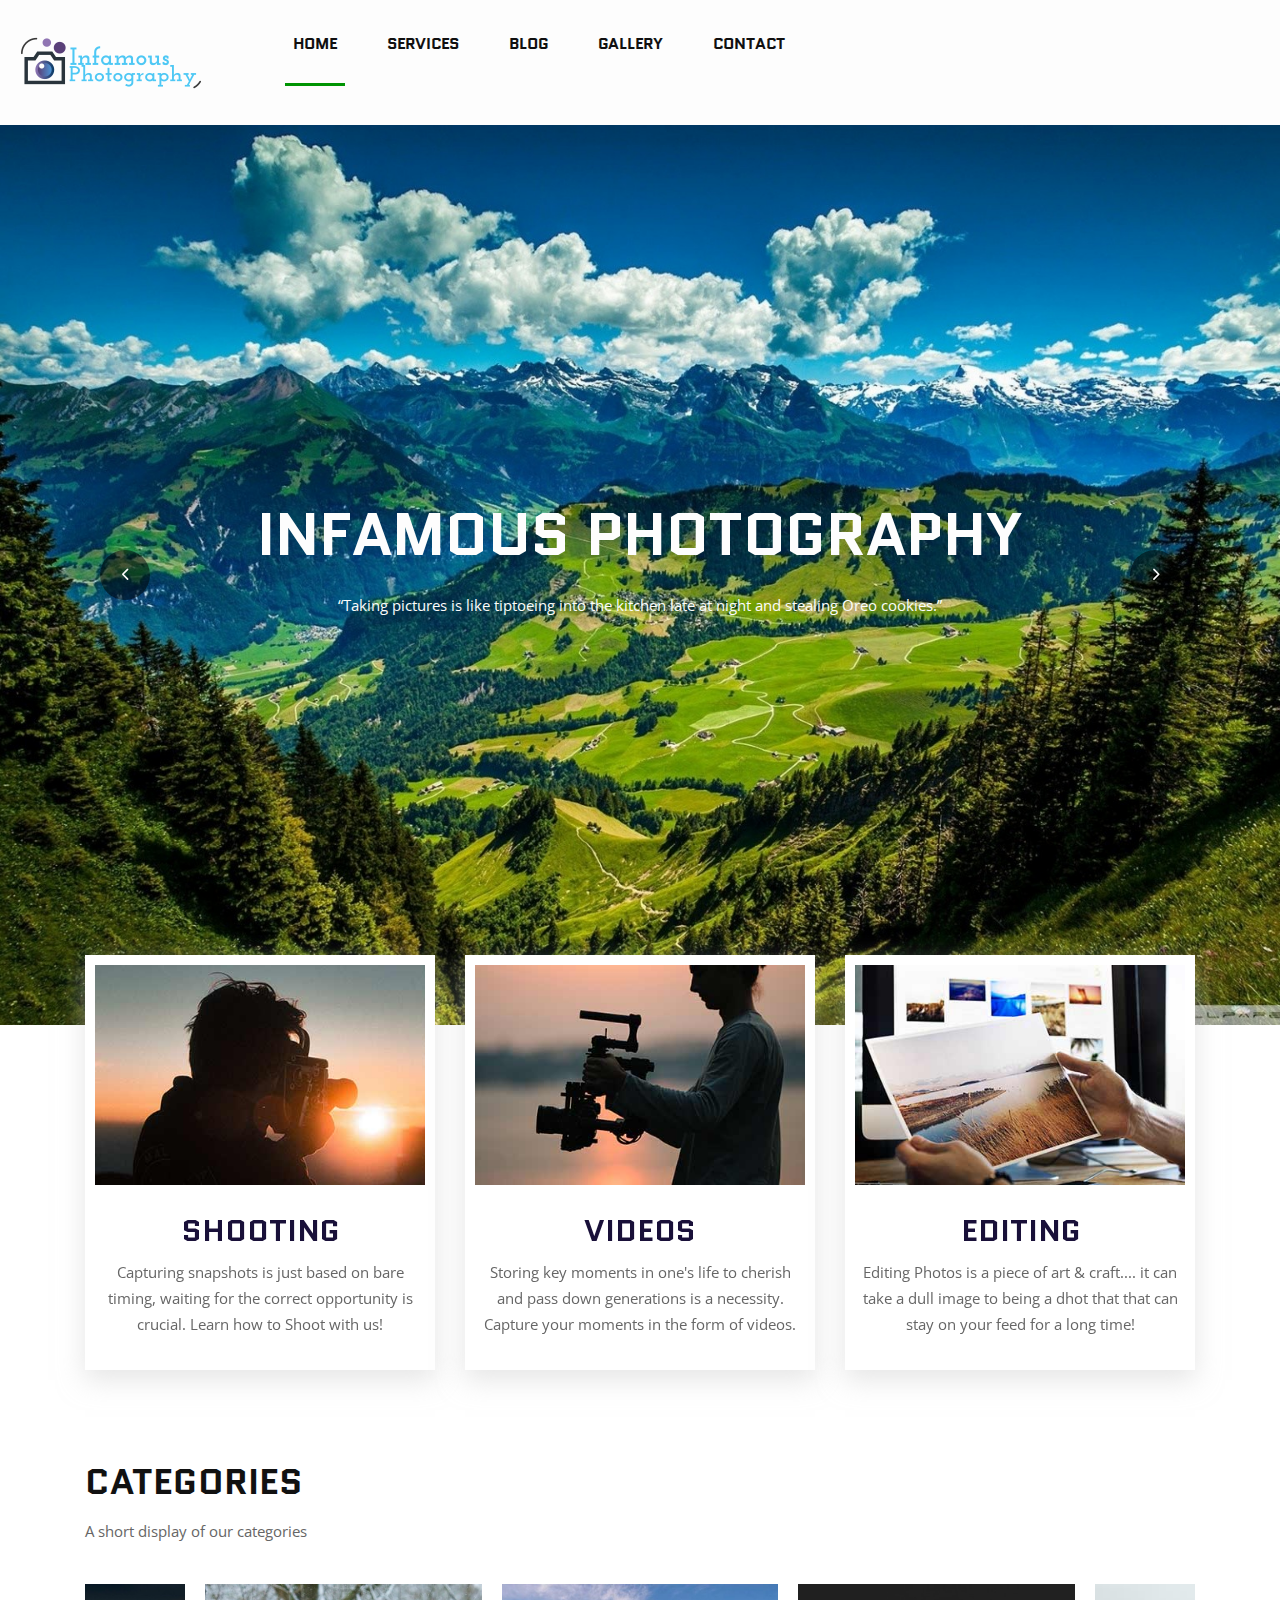
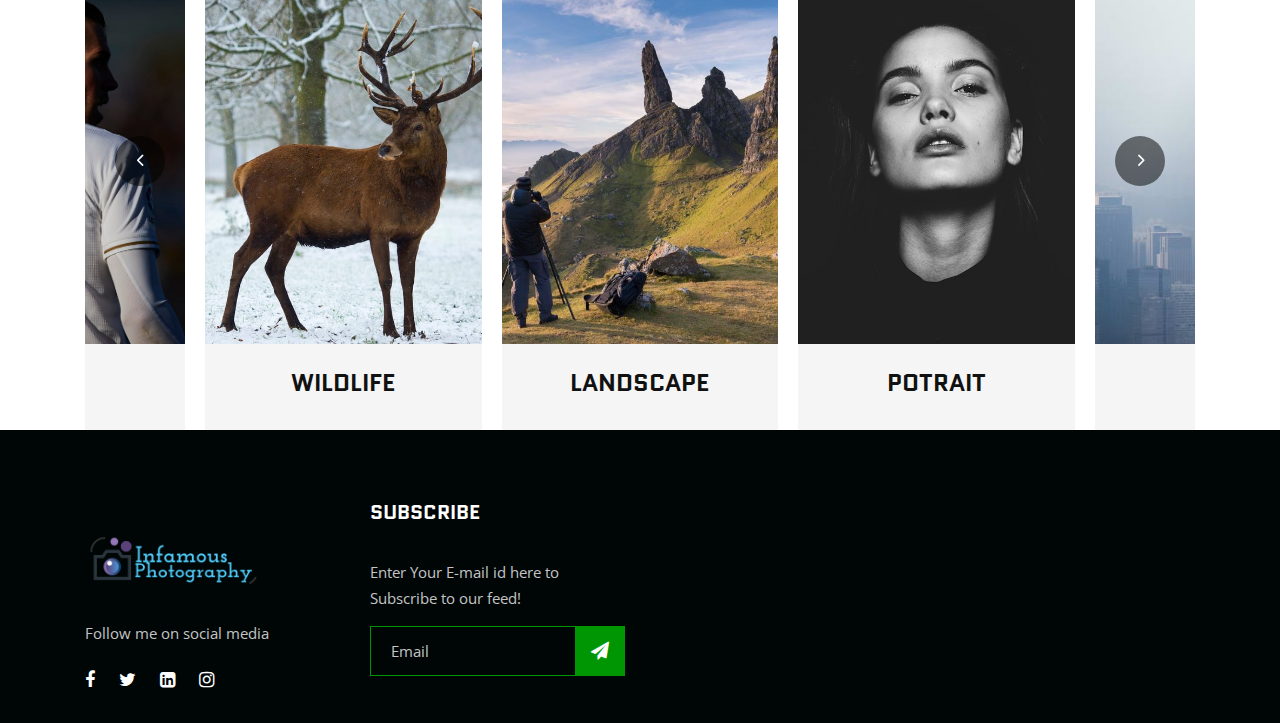
==== index.html @ eae30198 "Rename .php files to .html" ====
<!DOCTYPE html>
<html>

<head>
    <meta charset="UTF-8">
    <title>InFamous Photography</title>

    <!-- Google Font -->
    <link href="https://fonts.googleapis.com/css?family=Quantico:400,700&display=swap" rel="stylesheet">
    <link href="https://fonts.googleapis.com/css?family=Open+Sans:400,600,700&display=swap" rel="stylesheet">

    <!-- Css Styles -->
    <link rel="stylesheet" href="css/bootstrap.min.css" type="text/css">
    <link rel="stylesheet" href="css/font-awesome.min.css" type="text/css">
    <link rel="stylesheet" href="css/elegant-icons.css" type="text/css">
    <link rel="stylesheet" href="css/owl.carousel.min.css" type="text/css">
    <link rel="stylesheet" href="css/magnific-popup.css" type="text/css">
    <link rel="stylesheet" href="css/slicknav.min.css" type="text/css">
    <link rel="stylesheet" href="css/style.css" type="text/css">
</head>

<body>
    <!-- Page Preloder -->
    <div id="preloder">
        <div class="loader"></div>
    </div>

    <!-- Header Section Begin -->
    <header class="header-section">
        <div class="container-fluid">
            <div class="row">
                <div class="col-lg-12">
                    <div class="logo">
                        <a href="./index.php">
                            <img src="img/logo.png" alt="">
                        </a>
                    </div>
                    <nav class="nav-menu mobile-menu">
                        <ul>
                            <li class="active"><a href="./index.php">Home</a></li>
                            <li><a href="./services.php">Services</a></li>
                            <li><a href="./blog.php">Blog</a></li>
                            <li><a href="./gallery.php">Gallery</a></li></li>
                            <li><a href="./contact.php">Contact</a></li>
                        </ul>
                    </nav>
                </div>
            </div>
        </div>
    </header>
    <!-- Header End -->

    <!-- Hero Section Begin -->
    <section class="hero-section">
        <div class="hs-slider owl-carousel">
            <div class="hs-item set-bg" data-setbg="img/background/back1.jpg">
                <div class="container">
                    <div class="row">
                        <div class="col-lg-12">
                            <div class="hs-text">
                                <h2>InFamous Photography</h2>
                                <p>“Taking pictures is like tiptoeing into the kitchen late at night and stealing Oreo cookies.”</p>
                                
                            </div>
                        </div>
                    </div>
                </div>
            </div>
            <div class="hs-item set-bg" data-setbg="img/background/back2.jpg">
                <div class="container">
                    <div class="row">
                        <div class="col-lg-12">
                            <div class="hs-text">
                                <h2>InFamous Photography</h2>
                                <p>“A tear contains an ocean. A photographer is aware of the tiny moments in a persons life that reveal greater truths.”</p>
                            </div>
                        </div>
                    </div>
                </div>
            </div>
            <div class="hs-item set-bg" data-setbg="img/background/back3.jpg">
                <div class="container">
                    <div class="row">
                        <div class="col-lg-12">
                            <div class="hs-text">
                                <h2>InFamous Photography</h2>
                                <p>“Beauty can be seen in all things, seeing and composing the beauty is what separates the snapshot from the photograph.”</p>
                               
        </div>
    </section>
    <!-- Hero Section End -->

    <!-- Services Section Begin -->
    <section class="services-section spad">
        <div class="container">
            <div class="row">
                <div class="col-lg-4 col-md-6 col-sm-6">
                    <div class="services-item">
                        <img src="img/services/service-1.jpg">
                        <h3>Shooting</h3>
                        <p>Capturing snapshots is just based on bare timing, waiting for the correct opportunity
                        is crucial. Learn how to Shoot with us!</p>
                    </div> 
                </div>
                <div class="col-lg-4 col-md-6 col-sm-6">
                    <div class="services-item">
                        <img src="img/services/service-2.jpg">
                        <h3>Videos</h3>
                        <p>Storing key moments in one's life to cherish and pass down generations is a necessity.
                        Capture your moments in the form of videos.</p>
                    </div>
                </div>
                <div class="col-lg-4 col-md-6 col-sm-6">
                    <div class="services-item">
                        <img src="img/services/service-3.jpg">
                        <h3>Editing</h3>
                        <p>Editing Photos is a piece of art & craft.... it can take a dull image to being a dhot that
                        that can stay on your feed for a long time!</p>
                    </div>
                </div>
            </div>
        </div>
    </section>
    <!-- Services Section End -->

    <!-- Categories Section Begin -->
    <section class="categories-section">
        <div class="container">
            <div class="row">
                <div class="col-lg-6 col-md-6">
                    <div class="section-title">
                        <h2>Categories</h2>
                        <p>A short display of our categories</p>
                    </div>
                </div>
                
            </div>
            <div class="categories-slider owl-carousel">
                <div class="cs-item">
                    <div class="cs-pic set-bg" data-setbg="img/categories/wildlife.jpg"></div>
                    <div class="cs-text">
                        <h4>Wildlife</h4>
                    </div>
                </div>
                <div class="cs-item">
                    <div class="cs-pic set-bg" data-setbg="img/categories/landscape.jpg"></div>
                    <div class="cs-text">
                        <h4>Landscape</h4>
                    </div>
                </div>
                <div class="cs-item">
                    <div class="cs-pic set-bg" data-setbg="img/categories/portrait.jpg"></div>
                    <div class="cs-text">
                        <h4>Potrait</h4>
                    </div>
                </div>
                <div class="cs-item">
                    <div class="cs-pic set-bg" data-setbg="img/categories/architectural.jpg"></div>
                    <div class="cs-text">
                        <h4>Architectural</h4>
                    </div>
                </div>
                <div class="cs-item">
                    <div class="cs-pic set-bg" data-setbg="img/categories/sports.jpg"></div>
                    <div class="cs-text">
                        <h4>Sports</h4>
                    </div>
                </div>
            </div>
        </div>
    </section>
    <!-- Categories Section End -->

   

    <!-- Footer Section Begin -->
    <footer class="footer-section">
        <div class="container">
            <div class="row">
                <div class="col-lg-3 col-md-6 col-sm-6">
                    <div class="fs-about">
                        <div class="logo">
                                <img src="img/logo.png">
                            </a>
                        </div>
                        <p>Follow me on social media</p>
                        <div class="fa-social">
                            <a href="https://www.facebook.com/divyesh.mistry.3576" target="_blank"><i class="fa fa-facebook"></i></a>
                            <a href="https://twitter.com/explore" target="_blank"><i class="fa fa-twitter"></i></a>
                            <a href="https://www.linkedin.com/in/divyesh-mistry0406/" target="_blank"><i class="fa fa-linkedin-square"></i></a>
                            <a href="https://www.instagram.com/divyesh0406/" target="_blank"><i class="fa fa-instagram"></i></a>
                        </div>
                    </div>
                </div>
              
                <div class="col-lg-3 col-md-6 col-sm-6">
                    <div class="fs-widget">
                        <h5>Subscribe</h5>
                        <p>Enter Your E-mail id here to Subscribe to our feed!</p>
                        <div class="fw-subscribe">
                            <form method="post">
                                <input type="text" placeholder="Email" name="emid" id="emid">
                                <button type="submit"><i class="fa fa-send"></i></button>
                            </form>
                        </div>
                    </div>
                </div>
            </div>
        </div>
    </footer>
    <!-- Footer Section End -->

    <!-- Js Plugins -->
    <script src="js/jquery-3.3.1.min.js"></script>
    <script src="js/bootstrap.min.js"></script>
    <script src="js/jquery.magnific-popup.min.js"></script>
    <script src="js/isotope.pkgd.min.js"></script>
    <script src="js/masonry.pkgd.min.js"></script>
    <script src="js/jquery.slicknav.js"></script>
    <script src="js/owl.carousel.min.js"></script>
    <script src="js/main.js"></script>

<!-- PHP DataBase Linking -->
<?php

$con = mysqli_connect('127.0.0.1', 'root', '', 'infamous');

$emid = isset($_POST['emid']) ? $_POST['emid'] : '';


$sql = "INSERT INTO emailaddress(eid) 
         VALUES ('$emid')";

if(mysqli_query($con, $sql))
{
    echo "Records added successfully.";
}
 else
 {
    echo "ERROR";
 }
mysqli_close($con);
?>

</body>
</html>
---- css/elegant-icons.css ----
@font-face {
	font-family: 'ElegantIcons';
	src:url('../fonts/ElegantIcons.eot');
	src:url('../fonts/ElegantIcons.eot?#iefix') format('embedded-opentype'),
		url('../fonts/ElegantIcons.woff') format('woff'),
		url('../fonts/ElegantIcons.ttf') format('truetype'),
		url('../fonts/ElegantIcons.svg#ElegantIcons') format('svg');
	font-weight: normal;
	font-style: normal;
}

/* Use the following CSS code if you want to use data attributes for inserting your icons */
[data-icon]:before {
	font-family: 'ElegantIcons';
	content: attr(data-icon);
	speak: none;
	font-weight: normal;
	font-variant: normal;
	text-transform: none;
	line-height: 1;
	-webkit-font-smoothing: antialiased;
	-moz-osx-font-smoothing: grayscale;
}

/* Use the following CSS code if you want to have a class per icon */
/*
Instead of a list of all class selectors,
you can use the generic selector below, but it's slower:
[class*="your-class-prefix"] {
*/
.arrow_up, .arrow_down, .arrow_left, .arrow_right, .arrow_left-up, .arrow_right-up, .arrow_right-down, .arrow_left-down, .arrow-up-down, .arrow_up-down_alt, .arrow_left-right_alt, .arrow_left-right, .arrow_expand_alt2, .arrow_expand_alt, .arrow_condense, .arrow_expand, .arrow_move, .arrow_carrot-up, .arrow_carrot-down, .arrow_carrot-left, .arrow_carrot-right, .arrow_carrot-2up, .arrow_carrot-2down, .arrow_carrot-2left, .arrow_carrot-2right, .arrow_carrot-up_alt2, .arrow_carrot-down_alt2, .arrow_carrot-left_alt2, .arrow_carrot-right_alt2, .arrow_carrot-2up_alt2, .arrow_carrot-2down_alt2, .arrow_carrot-2left_alt2, .arrow_carrot-2right_alt2, .arrow_triangle-up, .arrow_triangle-down, .arrow_triangle-left, .arrow_triangle-right, .arrow_triangle-up_alt2, .arrow_triangle-down_alt2, .arrow_triangle-left_alt2, .arrow_triangle-right_alt2, .arrow_back, .icon_minus-06, .icon_plus, .icon_close, .icon_check, .icon_minus_alt2, .icon_plus_alt2, .icon_close_alt2, .icon_check_alt2, .icon_zoom-out_alt, .icon_zoom-in_alt, .icon_search, .icon_box-empty, .icon_box-selected, .icon_minus-box, .icon_plus-box, .icon_box-checked, .icon_circle-empty, .icon_circle-slelected, .icon_stop_alt2, .icon_stop, .icon_pause_alt2, .icon_pause, .icon_menu, .icon_menu-square_alt2, .icon_menu-circle_alt2, .icon_ul, .icon_ol, .icon_adjust-horiz, .icon_adjust-vert, .icon_document_alt, .icon_documents_alt, .icon_pencil, .icon_pencil-edit_alt, .icon_pencil-edit, .icon_folder-alt, .icon_folder-open_alt, .icon_folder-add_alt, .icon_info_alt, .icon_error-oct_alt, .icon_error-circle_alt, .icon_error-triangle_alt, .icon_question_alt2, .icon_question, .icon_comment_alt, .icon_chat_alt, .icon_vol-mute_alt, .icon_volume-low_alt, .icon_volume-high_alt, .icon_quotations, .icon_quotations_alt2, .icon_clock_alt, .icon_lock_alt, .icon_lock-open_alt, .icon_key_alt, .icon_cloud_alt, .icon_cloud-upload_alt, .icon_cloud-download_alt, .icon_image, .icon_images, .icon_lightbulb_alt, .icon_gift_alt, .icon_house_alt, .icon_genius, .icon_mobile, .icon_tablet, .icon_laptop, .icon_desktop, .icon_camera_alt, .icon_mail_alt, .icon_cone_alt, .icon_ribbon_alt, .icon_bag_alt, .icon_creditcard, .icon_cart_alt, .icon_paperclip, .icon_tag_alt, .icon_tags_alt, .icon_trash_alt, .icon_cursor_alt, .icon_mic_alt, .icon_compass_alt, .icon_pin_alt, .icon_pushpin_alt, .icon_map_alt, .icon_drawer_alt, .icon_toolbox_alt, .icon_book_alt, .icon_calendar, .icon_film, .icon_table, .icon_contacts_alt, .icon_headphones, .icon_lifesaver, .icon_piechart, .icon_refresh, .icon_link_alt, .icon_link, .icon_loading, .icon_blocked, .icon_archive_alt, .icon_heart_alt, .icon_star_alt, .icon_star-half_alt, .icon_star, .icon_star-half, .icon_tools, .icon_tool, .icon_cog, .icon_cogs, .arrow_up_alt, .arrow_down_alt, .arrow_left_alt, .arrow_right_alt, .arrow_left-up_alt, .arrow_right-up_alt, .arrow_right-down_alt, .arrow_left-down_alt, .arrow_condense_alt, .arrow_expand_alt3, .arrow_carrot_up_alt, .arrow_carrot-down_alt, .arrow_carrot-left_alt, .arrow_carrot-right_alt, .arrow_carrot-2up_alt, .arrow_carrot-2dwnn_alt, .arrow_carrot-2left_alt, .arrow_carrot-2right_alt, .arrow_triangle-up_alt, .arrow_triangle-down_alt, .arrow_triangle-left_alt, .arrow_triangle-right_alt, .icon_minus_alt, .icon_plus_alt, .icon_close_alt, .icon_check_alt, .icon_zoom-out, .icon_zoom-in, .icon_stop_alt, .icon_menu-square_alt, .icon_menu-circle_alt, .icon_document, .icon_documents, .icon_pencil_alt, .icon_folder, .icon_folder-open, .icon_folder-add, .icon_folder_upload, .icon_folder_download, .icon_info, .icon_error-circle, .icon_error-oct, .icon_error-triangle, .icon_question_alt, .icon_comment, .icon_chat, .icon_vol-mute, .icon_volume-low, .icon_volume-high, .icon_quotations_alt, .icon_clock, .icon_lock, .icon_lock-open, .icon_key, .icon_cloud, .icon_cloud-upload, .icon_cloud-download, .icon_lightbulb, .icon_gift, .icon_house, .icon_camera, .icon_mail, .icon_cone, .icon_ribbon, .icon_bag, .icon_cart, .icon_tag, .icon_tags, .icon_trash, .icon_cursor, .icon_mic, .icon_compass, .icon_pin, .icon_pushpin, .icon_map, .icon_drawer, .icon_toolbox, .icon_book, .icon_contacts, .icon_archive, .icon_heart, .icon_profile, .icon_group, .icon_grid-2x2, .icon_grid-3x3, .icon_music, .icon_pause_alt, .icon_phone, .icon_upload, .icon_download, .social_facebook, .social_twitter, .social_pinterest, .social_googleplus, .social_tumblr, .social_tumbleupon, .social_wordpress, .social_instagram, .social_dribbble, .social_vimeo, .social_linkedin, .social_rss, .social_deviantart, .social_share, .social_myspace, .social_skype, .social_youtube, .social_picassa, .social_googledrive, .social_flickr, .social_blogger, .social_spotify, .social_delicious, .social_facebook_circle, .social_twitter_circle, .social_pinterest_circle, .social_googleplus_circle, .social_tumblr_circle, .social_stumbleupon_circle, .social_wordpress_circle, .social_instagram_circle, .social_dribbble_circle, .social_vimeo_circle, .social_linkedin_circle, .social_rss_circle, .social_deviantart_circle, .social_share_circle, .social_myspace_circle, .social_skype_circle, .social_youtube_circle, .social_picassa_circle, .social_googledrive_alt2, .social_flickr_circle, .social_blogger_circle, .social_spotify_circle, .social_delicious_circle, .social_facebook_square, .social_twitter_square, .social_pinterest_square, .social_googleplus_square, .social_tumblr_square, .social_stumbleupon_square, .social_wordpress_square, .social_instagram_square, .social_dribbble_square, .social_vimeo_square, .social_linkedin_square, .social_rss_square, .social_deviantart_square, .social_share_square, .social_myspace_square, .social_skype_square, .social_youtube_square, .social_picassa_square, .social_googledrive_square, .social_flickr_square, .social_blogger_square, .social_spotify_square, .social_delicious_square, .icon_printer, .icon_calulator, .icon_building, .icon_floppy, .icon_drive, .icon_search-2, .icon_id, .icon_id-2, .icon_puzzle, .icon_like, .icon_dislike, .icon_mug, .icon_currency, .icon_wallet, .icon_pens, .icon_easel, .icon_flowchart, .icon_datareport, .icon_briefcase, .icon_shield, .icon_percent, .icon_globe, .icon_globe-2, .icon_target, .icon_hourglass, .icon_balance, .icon_rook, .icon_printer-alt, .icon_calculator_alt, .icon_building_alt, .icon_floppy_alt, .icon_drive_alt, .icon_search_alt, .icon_id_alt, .icon_id-2_alt, .icon_puzzle_alt, .icon_like_alt, .icon_dislike_alt, .icon_mug_alt, .icon_currency_alt, .icon_wallet_alt, .icon_pens_alt, .icon_easel_alt, .icon_flowchart_alt, .icon_datareport_alt, .icon_briefcase_alt, .icon_shield_alt, .icon_percent_alt, .icon_globe_alt, .icon_clipboard {
	font-family: 'ElegantIcons';
	speak: none;
	font-style: normal;
	font-weight: normal;
	font-variant: normal;
	text-transform: none;
	line-height: 1;
	-webkit-font-smoothing: antialiased;
}
.arrow_up:before {
	content: "\21";
}
.arrow_down:before {
	content: "\22";
}
.arrow_left:before {
	content: "\23";
}
.arrow_right:before {
	content: "\24";
}
.arrow_left-up:before {
	content: "\25";
}
.arrow_right-up:before {
	content: "\26";
}
.arrow_right-down:before {
	content: "\27";
}
.arrow_left-down:before {
	content: "\28";
}
.arrow-up-down:before {
	content: "\29";
}
.arrow_up-down_alt:before {
	content: "\2a";
}
.arrow_left-right_alt:before {
	content: "\2b";
}
.arrow_left-right:before {
	content: "\2c";
}
.arrow_expand_alt2:before {
	content: "\2d";
}
.arrow_expand_alt:before {
	content: "\2e";
}
.arrow_condense:before {
	content: "\2f";
}
.arrow_expand:before {
	content: "\30";
}
.arrow_move:before {
	content: "\31";
}
.arrow_carrot-up:before {
	content: "\32";
}
.arrow_carrot-down:before {
	content: "\33";
}
.arrow_carrot-left:before {
	content: "\34";
}
.arrow_carrot-right:before {
	content: "\35";
}
.arrow_carrot-2up:before {
	content: "\36";
}
.arrow_carrot-2down:before {
	content: "\37";
}
.arrow_carrot-2left:before {
	content: "\38";
}
.arrow_carrot-2right:before {
	content: "\39";
}
.arrow_carrot-up_alt2:before {
	content: "\3a";
}
.arrow_carrot-down_alt2:before {
	content: "\3b";
}
.arrow_carrot-left_alt2:before {
	content: "\3c";
}
.arrow_carrot-right_alt2:before {
	content: "\3d";
}
.arrow_carrot-2up_alt2:before {
	content: "\3e";
}
.arrow_carrot-2down_alt2:before {
	content: "\3f";
}
.arrow_carrot-2left_alt2:before {
	content: "\40";
}
.arrow_carrot-2right_alt2:before {
	content: "\41";
}
.arrow_triangle-up:before {
	content: "\42";
}
.arrow_triangle-down:before {
	content: "\43";
}
.arrow_triangle-left:before {
	content: "\44";
}
.arrow_triangle-right:before {
	content: "\45";
}
.arrow_triangle-up_alt2:before {
	content: "\46";
}
.arrow_triangle-down_alt2:before {
	content: "\47";
}
.arrow_triangle-left_alt2:before {
	content: "\48";
}
.arrow_triangle-right_alt2:before {
	content: "\49";
}
.arrow_back:before {
	content: "\4a";
}
.icon_minus-06:before {
	content: "\4b";
}
.icon_plus:before {
	content: "\4c";
}
.icon_close:before {
	content: "\4d";
}
.icon_check:before {
	content: "\4e";
}
.icon_minus_alt2:before {
	content: "\4f";
}
.icon_plus_alt2:before {
	content: "\50";
}
.icon_close_alt2:before {
	content: "\51";
}
.icon_check_alt2:before {
	content: "\52";
}
.icon_zoom-out_alt:before {
	content: "\53";
}
.icon_zoom-in_alt:before {
	content: "\54";
}
.icon_search:before {
	content: "\55";
}
.icon_box-empty:before {
	content: "\56";
}
.icon_box-selected:before {
	content: "\57";
}
.icon_minus-box:before {
	content: "\58";
}
.icon_plus-box:before {
	content: "\59";
}
.icon_box-checked:before {
	content: "\5a";
}
.icon_circle-empty:before {
	content: "\5b";
}
.icon_circle-slelected:before {
	content: "\5c";
}
.icon_stop_alt2:before {
	content: "\5d";
}
.icon_stop:before {
	content: "\5e";
}
.icon_pause_alt2:before {
	content: "\5f";
}
.icon_pause:before {
	content: "\60";
}
.icon_menu:before {
	content: "\61";
}
.icon_menu-square_alt2:before {
	content: "\62";
}
.icon_menu-circle_alt2:before {
	content: "\63";
}
.icon_ul:before {
	content: "\64";
}
.icon_ol:before {
	content: "\65";
}
.icon_adjust-horiz:before {
	content: "\66";
}
.icon_adjust-vert:before {
	content: "\67";
}
.icon_document_alt:before {
	content: "\68";
}
.icon_documents_alt:before {
	content: "\69";
}
.icon_pencil:before {
	content: "\6a";
}
.icon_pencil-edit_alt:before {
	content: "\6b";
}
.icon_pencil-edit:before {
	content: "\6c";
}
.icon_folder-alt:before {
	content: "\6d";
}
.icon_folder-open_alt:before {
	content: "\6e";
}
.icon_folder-add_alt:before {
	content: "\6f";
}
.icon_info_alt:before {
	content: "\70";
}
.icon_error-oct_alt:before {
	content: "\71";
}
.icon_error-circle_alt:before {
	content: "\72";
}
.icon_error-triangle_alt:before {
	content: "\73";
}
.icon_question_alt2:before {
	content: "\74";
}
.icon_question:before {
	content: "\75";
}
.icon_comment_alt:before {
	content: "\76";
}
.icon_chat_alt:before {
	content: "\77";
}
.icon_vol-mute_alt:before {
	content: "\78";
}
.icon_volume-low_alt:before {
	content: "\79";
}
.icon_volume-high_alt:before {
	content: "\7a";
}
.icon_quotations:before {
	content: "\7b";
}
.icon_quotations_alt2:before {
	content: "\7c";
}
.icon_clock_alt:before {
	content: "\7d";
}
.icon_lock_alt:before {
	content: "\7e";
}
.icon_lock-open_alt:before {
	content: "\e000";
}
.icon_key_alt:before {
	content: "\e001";
}
.icon_cloud_alt:before {
	content: "\e002";
}
.icon_cloud-upload_alt:before {
	content: "\e003";
}
.icon_cloud-download_alt:before {
	content: "\e004";
}
.icon_image:before {
	content: "\e005";
}
.icon_images:before {
	content: "\e006";
}
.icon_lightbulb_alt:before {
	content: "\e007";
}
.icon_gift_alt:before {
	content: "\e008";
}
.icon_house_alt:before {
	content: "\e009";
}
.icon_genius:before {
	content: "\e00a";
}
.icon_mobile:before {
	content: "\e00b";
}
.icon_tablet:before {
	content: "\e00c";
}
.icon_laptop:before {
	content: "\e00d";
}
.icon_desktop:before {
	content: "\e00e";
}
.icon_camera_alt:before {
	content: "\e00f";
}
.icon_mail_alt:before {
	content: "\e010";
}
.icon_cone_alt:before {
	content: "\e011";
}
.icon_ribbon_alt:before {
	content: "\e012";
}
.icon_bag_alt:before {
	content: "\e013";
}
.icon_creditcard:before {
	content: "\e014";
}
.icon_cart_alt:before {
	content: "\e015";
}
.icon_paperclip:before {
	content: "\e016";
}
.icon_tag_alt:before {
	content: "\e017";
}
.icon_tags_alt:before {
	content: "\e018";
}
.icon_trash_alt:before {
	content: "\e019";
}
.icon_cursor_alt:before {
	content: "\e01a";
}
.icon_mic_alt:before {
	content: "\e01b";
}
.icon_compass_alt:before {
	content: "\e01c";
}
.icon_pin_alt:before {
	content: "\e01d";
}
.icon_pushpin_alt:before {
	content: "\e01e";
}
.icon_map_alt:before {
	content: "\e01f";
}
.icon_drawer_alt:before {
	content: "\e020";
}
.icon_toolbox_alt:before {
	content: "\e021";
}
.icon_book_alt:before {
	content: "\e022";
}
.icon_calendar:before {
	content: "\e023";
}
.icon_film:before {
	content: "\e024";
}
.icon_table:before {
	content: "\e025";
}
.icon_contacts_alt:before {
	content: "\e026";
}
.icon_headphones:before {
	content: "\e027";
}
.icon_lifesaver:before {
	content: "\e028";
}
.icon_piechart:before {
	content: "\e029";
}
.icon_refresh:before {
	content: "\e02a";
}
.icon_link_alt:before {
	content: "\e02b";
}
.icon_link:before {
	content: "\e02c";
}
.icon_loading:before {
	content: "\e02d";
}
.icon_blocked:before {
	content: "\e02e";
}
.icon_archive_alt:before {
	content: "\e02f";
}
.icon_heart_alt:before {
	content: "\e030";
}
.icon_star_alt:before {
	content: "\e031";
}
.icon_star-half_alt:before {
	content: "\e032";
}
.icon_star:before {
	content: "\e033";
}
.icon_star-half:before {
	content: "\e034";
}
.icon_tools:before {
	content: "\e035";
}
.icon_tool:before {
	content: "\e036";
}
.icon_cog:before {
	content: "\e037";
}
.icon_cogs:before {
	content: "\e038";
}
.arrow_up_alt:before {
	content: "\e039";
}
.arrow_down_alt:before {
	content: "\e03a";
}
.arrow_left_alt:before {
	content: "\e03b";
}
.arrow_right_alt:before {
	content: "\e03c";
}
.arrow_left-up_alt:before {
	content: "\e03d";
}
.arrow_right-up_alt:before {
	content: "\e03e";
}
.arrow_right-down_alt:before {
	content: "\e03f";
}
.arrow_left-down_alt:before {
	content: "\e040";
}
.arrow_condense_alt:before {
	content: "\e041";
}
.arrow_expand_alt3:before {
	content: "\e042";
}
.arrow_carrot_up_alt:before {
	content: "\e043";
}
.arrow_carrot-down_alt:before {
	content: "\e044";
}
.arrow_carrot-left_alt:before {
	content: "\e045";
}
.arrow_carrot-right_alt:before {
	content: "\e046";
}
.arrow_carrot-2up_alt:before {
	content: "\e047";
}
.arrow_carrot-2dwnn_alt:before {
	content: "\e048";
}
.arrow_carrot-2left_alt:before {
	content: "\e049";
}
.arrow_carrot-2right_alt:before {
	content: "\e04a";
}
.arrow_triangle-up_alt:before {
	content: "\e04b";
}
.arrow_triangle-down_alt:before {
	content: "\e04c";
}
.arrow_triangle-left_alt:before {
	content: "\e04d";
}
.arrow_triangle-right_alt:before {
	content: "\e04e";
}
.icon_minus_alt:before {
	content: "\e04f";
}
.icon_plus_alt:before {
	content: "\e050";
}
.icon_close_alt:before {
	content: "\e051";
}
.icon_check_alt:before {
	content: "\e052";
}
.icon_zoom-out:before {
	content: "\e053";
}
.icon_zoom-in:before {
	content: "\e054";
}
.icon_stop_alt:before {
	content: "\e055";
}
.icon_menu-square_alt:before {
	content: "\e056";
}
.icon_menu-circle_alt:before {
	content: "\e057";
}
.icon_document:before {
	content: "\e058";
}
.icon_documents:before {
	content: "\e059";
}
.icon_pencil_alt:before {
	content: "\e05a";
}
.icon_folder:before {
	content: "\e05b";
}
.icon_folder-open:before {
	content: "\e05c";
}
.icon_folder-add:before {
	content: "\e05d";
}
.icon_folder_upload:before {
	content: "\e05e";
}
.icon_folder_download:before {
	content: "\e05f";
}
.icon_info:before {
	content: "\e060";
}
.icon_error-circle:before {
	content: "\e061";
}
.icon_error-oct:before {
	content: "\e062";
}
.icon_error-triangle:before {
	content: "\e063";
}
.icon_question_alt:before {
	content: "\e064";
}
.icon_comment:before {
	content: "\e065";
}
.icon_chat:before {
	content: "\e066";
}
.icon_vol-mute:before {
	content: "\e067";
}
.icon_volume-low:before {
	content: "\e068";
}
.icon_volume-high:before {
	content: "\e069";
}
.icon_quotations_alt:before {
	content: "\e06a";
}
.icon_clock:before {
	content: "\e06b";
}
.icon_lock:before {
	content: "\e06c";
}
.icon_lock-open:before {
	content: "\e06d";
}
.icon_key:before {
	content: "\e06e";
}
.icon_cloud:before {
	content: "\e06f";
}
.icon_cloud-upload:before {
	content: "\e070";
}
.icon_cloud-download:before {
	content: "\e071";
}
.icon_lightbulb:before {
	content: "\e072";
}
.icon_gift:before {
	content: "\e073";
}
.icon_house:before {
	content: "\e074";
}
.icon_camera:before {
	content: "\e075";
}
.icon_mail:before {
	content: "\e076";
}
.icon_cone:before {
	content: "\e077";
}
.icon_ribbon:before {
	content: "\e078";
}
.icon_bag:before {
	content: "\e079";
}
.icon_cart:before {
	content: "\e07a";
}
.icon_tag:before {
	content: "\e07b";
}
.icon_tags:before {
	content: "\e07c";
}
.icon_trash:before {
	content: "\e07d";
}
.icon_cursor:before {
	content: "\e07e";
}
.icon_mic:before {
	content: "\e07f";
}
.icon_compass:before {
	content: "\e080";
}
.icon_pin:before {
	content: "\e081";
}
.icon_pushpin:before {
	content: "\e082";
}
.icon_map:before {
	content: "\e083";
}
.icon_drawer:before {
	content: "\e084";
}
.icon_toolbox:before {
	content: "\e085";
}
.icon_book:before {
	content: "\e086";
}
.icon_contacts:before {
	content: "\e087";
}
.icon_archive:before {
	content: "\e088";
}
.icon_heart:before {
	content: "\e089";
}
.icon_profile:before {
	content: "\e08a";
}
.icon_group:before {
	content: "\e08b";
}
.icon_grid-2x2:before {
	content: "\e08c";
}
.icon_grid-3x3:before {
	content: "\e08d";
}
.icon_music:before {
	content: "\e08e";
}
.icon_pause_alt:before {
	content: "\e08f";
}
.icon_phone:before {
	content: "\e090";
}
.icon_upload:before {
	content: "\e091";
}
.icon_download:before {
	content: "\e092";
}
.social_facebook:before {
	content: "\e093";
}
.social_twitter:before {
	content: "\e094";
}
.social_pinterest:before {
	content: "\e095";
}
.social_googleplus:before {
	content: "\e096";
}
.social_tumblr:before {
	content: "\e097";
}
.social_tumbleupon:before {
	content: "\e098";
}
.social_wordpress:before {
	content: "\e099";
}
.social_instagram:before {
	content: "\e09a";
}
.social_dribbble:before {
	content: "\e09b";
}
.social_vimeo:before {
	content: "\e09c";
}
.social_linkedin:before {
	content: "\e09d";
}
.social_rss:before {
	content: "\e09e";
}
.social_deviantart:before {
	content: "\e09f";
}
.social_share:before {
	content: "\e0a0";
}
.social_myspace:before {
	content: "\e0a1";
}
.social_skype:before {
	content: "\e0a2";
}
.social_youtube:before {
	content: "\e0a3";
}
.social_picassa:before {
	content: "\e0a4";
}
.social_googledrive:before {
	content: "\e0a5";
}
.social_flickr:before {
	content: "\e0a6";
}
.social_blogger:before {
	content: "\e0a7";
}
.social_spotify:before {
	content: "\e0a8";
}
.social_delicious:before {
	content: "\e0a9";
}
.social_facebook_circle:before {
	content: "\e0aa";
}
.social_twitter_circle:before {
	content: "\e0ab";
}
.social_pinterest_circle:before {
	content: "\e0ac";
}
.social_googleplus_circle:before {
	content: "\e0ad";
}
.social_tumblr_circle:before {
	content: "\e0ae";
}
.social_stumbleupon_circle:before {
	content: "\e0af";
}
.social_wordpress_circle:before {
	content: "\e0b0";
}
.social_instagram_circle:before {
	content: "\e0b1";
}
.social_dribbble_circle:before {
	content: "\e0b2";
}
.social_vimeo_circle:before {
	content: "\e0b3";
}
.social_linkedin_circle:before {
	content: "\e0b4";
}
.social_rss_circle:before {
	content: "\e0b5";
}
.social_deviantart_circle:before {
	content: "\e0b6";
}
.social_share_circle:before {
	content: "\e0b7";
}
.social_myspace_circle:before {
	content: "\e0b8";
}
.social_skype_circle:before {
	content: "\e0b9";
}
.social_youtube_circle:before {
	content: "\e0ba";
}
.social_picassa_circle:before {
	content: "\e0bb";
}
.social_googledrive_alt2:before {
	content: "\e0bc";
}
.social_flickr_circle:before {
	content: "\e0bd";
}
.social_blogger_circle:before {
	content: "\e0be";
}
.social_spotify_circle:before {
	content: "\e0bf";
}
.social_delicious_circle:before {
	content: "\e0c0";
}
.social_facebook_square:before {
	content: "\e0c1";
}
.social_twitter_square:before {
	content: "\e0c2";
}
.social_pinterest_square:before {
	content: "\e0c3";
}
.social_googleplus_square:before {
	content: "\e0c4";
}
.social_tumblr_square:before {
	content: "\e0c5";
}
.social_stumbleupon_square:before {
	content: "\e0c6";
}
.social_wordpress_square:before {
	content: "\e0c7";
}
.social_instagram_square:before {
	content: "\e0c8";
}
.social_dribbble_square:before {
	content: "\e0c9";
}
.social_vimeo_square:before {
	content: "\e0ca";
}
.social_linkedin_square:before {
	content: "\e0cb";
}
.social_rss_square:before {
	content: "\e0cc";
}
.social_deviantart_square:before {
	content: "\e0cd";
}
.social_share_square:before {
	content: "\e0ce";
}
.social_myspace_square:before {
	content: "\e0cf";
}
.social_skype_square:before {
	content: "\e0d0";
}
.social_youtube_square:before {
	content: "\e0d1";
}
.social_picassa_square:before {
	content: "\e0d2";
}
.social_googledrive_square:before {
	content: "\e0d3";
}
.social_flickr_square:before {
	content: "\e0d4";
}
.social_blogger_square:before {
	content: "\e0d5";
}
.social_spotify_square:before {
	content: "\e0d6";
}
.social_delicious_square:before {
	content: "\e0d7";
}
.icon_printer:before {
	content: "\e103";
}
.icon_calulator:before {
	content: "\e0ee";
}
.icon_building:before {
	content: "\e0ef";
}
.icon_floppy:before {
	content: "\e0e8";
}
.icon_drive:before {
	content: "\e0ea";
}
.icon_search-2:before {
	content: "\e101";
}
.icon_id:before {
	content: "\e107";
}
.icon_id-2:before {
	content: "\e108";
}
.icon_puzzle:before {
	content: "\e102";
}
.icon_like:before {
	content: "\e106";
}
.icon_dislike:before {
	content: "\e0eb";
}
.icon_mug:before {
	content: "\e105";
}
.icon_currency:before {
	content: "\e0ed";
}
.icon_wallet:before {
	content: "\e100";
}
.icon_pens:before {
	content: "\e104";
}
.icon_easel:before {
	content: "\e0e9";
}
.icon_flowchart:before {
	content: "\e109";
}
.icon_datareport:before {
	content: "\e0ec";
}
.icon_briefcase:before {
	content: "\e0fe";
}
.icon_shield:before {
	content: "\e0f6";
}
.icon_percent:before {
	content: "\e0fb";
}
.icon_globe:before {
	content: "\e0e2";
}
.icon_globe-2:before {
	content: "\e0e3";
}
.icon_target:before {
	content: "\e0f5";
}
.icon_hourglass:before {
	content: "\e0e1";
}
.icon_balance:before {
	content: "\e0ff";
}
.icon_rook:before {
	content: "\e0f8";
}
.icon_printer-alt:before {
	content: "\e0fa";
}
.icon_calculator_alt:before {
	content: "\e0e7";
}
.icon_building_alt:before {
	content: "\e0fd";
}
.icon_floppy_alt:before {
	content: "\e0e4";
}
.icon_drive_alt:before {
	content: "\e0e5";
}
.icon_search_alt:before {
	content: "\e0f7";
}
.icon_id_alt:before {
	content: "\e0e0";
}
.icon_id-2_alt:before {
	content: "\e0fc";
}
.icon_puzzle_alt:before {
	content: "\e0f9";
}
.icon_like_alt:before {
	content: "\e0dd";
}
.icon_dislike_alt:before {
	content: "\e0f1";
}
.icon_mug_alt:before {
	content: "\e0dc";
}
.icon_currency_alt:before {
	content: "\e0f3";
}
.icon_wallet_alt:before {
	content: "\e0d8";
}
.icon_pens_alt:before {
	content: "\e0db";
}
.icon_easel_alt:before {
	content: "\e0f0";
}
.icon_flowchart_alt:before {
	content: "\e0df";
}
.icon_datareport_alt:before {
	content: "\e0f2";
}
.icon_briefcase_alt:before {
	content: "\e0f4";
}
.icon_shield_alt:before {
	content: "\e0d9";
}
.icon_percent_alt:before {
	content: "\e0da";
}
.icon_globe_alt:before {
	content: "\e0de";
}
.icon_clipboard:before {
	content: "\e0e6";
}


	.glyph {
		float: left;
		text-align: center;
		padding: .75em;
		margin: .4em 1.5em .75em 0;
		width: 6em;
text-shadow: none;
	}
        .glyph_big {
        font-size: 128px;
        color: #59c5dc;
        float: left;
        margin-right: 20px;
        }

        .glyph div { padding-bottom: 10px;}

	.glyph input {
		font-family: consolas, monospace;
		font-size: 12px;
		width: 100%;
		text-align: center;
		border: 0;
		box-shadow: 0 0 0 1px #ccc;
		padding: .2em;
                -moz-border-radius: 5px;
                -webkit-border-radius: 5px;
	}
	.centered {
		margin-left: auto;
		margin-right: auto;
	}
	.glyph .fs1 {
		font-size: 2em;
	}
---- css/style.css ----
html,
body {
	height: 100%;
	font-family: "Open Sans", sans-serif;
	-webkit-font-smoothing: antialiased;
	font-smoothing: antialiased;
}

h1,
h2,
h3,
h4,
h5,
h6 {
	margin: 0;
	color: #111111;
	font-weight: 400;
	font-family: "Quantico", sans-serif;
}

h1 {
	font-size: 70px;
}

h2 {
	font-size: 36px;
}

h3 {
	font-size: 30px;
}

h4 {
	font-size: 24px;
}

h5 {
	font-size: 18px;
}

h6 {
	font-size: 16px;
}

p {
	font-size: 15px;
	font-family: "Open Sans", sans-serif;
	color: #666666;
	font-weight: 400;
	line-height: 26px;
	margin: 0 0 15px 0;
}

img {
	max-width: 100%;
}

input:focus,
select:focus,
button:focus,
textarea:focus {
	outline: none;
}

a:hover,
a:focus {
	text-decoration: none;
	outline: none;
	color: #fff;
}

ul,
ol {
	padding: 0;
	margin: 0;
}

.section-title {
	margin-bottom: 40px;
}

.section-title h2 {
	color: #111111;
	font-weight: 700;
	text-transform: uppercase;
	margin-bottom: 15px;
}

.section-title p {
	color: #666666;
}

.set-bg {
	background-repeat: no-repeat;
	background-size: cover;
	background-position: top center;
}

.spad {
	padding-top: 100px;
	padding-bottom: 100px;
}

.spad-2 {
	padding-top: 50px;
	padding-bottom: 70px;
}

.text-white h1,
.text-white h2,
.text-white h3,
.text-white h4,
.text-white h5,
.text-white h6,
.text-white p,
.text-white span,
.text-white li,
.text-white a {
	color: #fff;
}

/* buttons */

.primary-btn {
	display: inline-block;
	font-size: 16px;
	padding: 14px 30px;
	color: #ffffff;
	background: #009603;
	text-transform: uppercase;
	font-weight: 700;
	font-family: "Quantico", sans-serif;
}

.site-btn {
	font-size: 15px;
	color: #ffffff;
	font-weight: 700;
	text-transform: uppercase;
	letter-spacing: 2px;
	font-family: "Quantico", sans-serif;
	display: inline-block;
	padding: 14px 30px 12px;
	background: #009603;
	border: none;
}

/* Preloder */

#preloder {
	position: fixed;
	width: 100%;
	height: 100%;
	top: 0;
	left: 0;
	z-index: 999999;
	background: #000;
}

.loader {
	width: 40px;
	height: 40px;
	position: absolute;
	top: 50%;
	left: 50%;
	margin-top: -13px;
	margin-left: -13px;
	border-radius: 60px;
	animation: loader 0.8s linear infinite;
	-webkit-animation: loader 0.8s linear infinite;
}

@keyframes loader {
	0% {
		-webkit-transform: rotate(0deg);
		transform: rotate(0deg);
		border: 4px solid #f44336;
		border-left-color: transparent;
	}
	50% {
		-webkit-transform: rotate(180deg);
		transform: rotate(180deg);
		border: 4px solid #673ab7;
		border-left-color: transparent;
	}
	100% {
		-webkit-transform: rotate(360deg);
		transform: rotate(360deg);
		border: 4px solid #f44336;
		border-left-color: transparent;
	}
}

@-webkit-keyframes loader {
	0% {
		-webkit-transform: rotate(0deg);
		border: 4px solid #f44336;
		border-left-color: transparent;
	}
	50% {
		-webkit-transform: rotate(180deg);
		border: 4px solid #673ab7;
		border-left-color: transparent;
	}
	100% {
		-webkit-transform: rotate(360deg);
		border: 4px solid #f44336;
		border-left-color: transparent;
	}
}

.spacial-controls {
	position: fixed;
	width: 111px;
	height: 91px;
	top: 0;
	right: 0;
	z-index: 999;
}

.spacial-controls .search-switch {
	display: block;
	height: 100%;
	padding-top: 30px;
	background: #323232;
	text-align: center;
	cursor: pointer;
}

.search-model {
	display: none;
	position: fixed;
	width: 100%;
	height: 100%;
	left: 0;
	top: 0;
	background: #000;
	z-index: 99999;
}

.search-model-form {
	padding: 0 15px;
}

.search-model-form input {
	width: 500px;
	font-size: 40px;
	border: none;
	border-bottom: 2px solid #333;
	background: none;
	color: #999;
}

.search-close-switch {
	position: absolute;
	width: 50px;
	height: 50px;
	background: #333;
	color: #fff;
	text-align: center;
	border-radius: 50%;
	font-size: 28px;
	line-height: 28px;
	top: 30px;
	cursor: pointer;
	-webkit-transform: rotate(45deg);
	-ms-transform: rotate(45deg);
	transform: rotate(45deg);
	display: -webkit-box;
	display: -ms-flexbox;
	display: flex;
	-webkit-box-align: center;
	-ms-flex-align: center;
	align-items: center;
	-webkit-box-pack: center;
	-ms-flex-pack: center;
	justify-content: center;
}

/*---------------------
  Header
-----------------------*/

.header-section.header-normal {
	-webkit-box-shadow: 0px 5px 25px rgba(170, 170, 170, 0.1);
	box-shadow: 0px 5px 25px rgba(170, 170, 170, 0.1);
}

.logo {
	float: left;
	padding: 30px 0;
	margin-right: 80px;
}

.logo a {
	display: inline-block;
}

.nav-menu {
	float: left;
}

.nav-menu ul li {
	list-style: none;
	display: inline-block;
	margin-right: 30px;
	position: relative;
}

.nav-menu ul li:last-child {
	margin-right: 0;
}

.nav-menu ul li:hover .dropdown {
	top: 86px;
	opacity: 1;
	visibility: visible;
}

.nav-menu ul li:hover>a:after {
	opacity: 1;
}

.nav-menu ul li.active a:after {
	opacity: 1;
}

.nav-menu ul li a {
	font-size: 16px;
	font-weight: 700;
	text-transform: uppercase;
	color: #111111;
	display: block;
	padding: 32px 8px 30px;
	position: relative;
	font-family: "Quantico", sans-serif;
}

.nav-menu ul li a:after {
	position: absolute;
	left: 0;
	bottom: 0;
	height: 3px;
	width: 100%;
	background: #009603;
	content: "";
	opacity: 0;
	-webkit-transition: all 0.3s;
	-o-transition: all 0.3s;
	transition: all 0.3s;
}

.nav-menu ul li .dropdown {
	position: absolute;
	left: 0;
	top: 105px;
	background: #111111;
	width: 180px;
	z-index: 99;
	opacity: 0;
	visibility: hidden;
	-webkit-transition: all 0.3s;
	-o-transition: all 0.3s;
	transition: all 0.3s;
}

.nav-menu ul li .dropdown li {
	display: block;
	margin-right: 0;
}

.nav-menu ul li .dropdown li a {
	color: #ffffff;
	padding: 5px 18px;
	font-weight: 400;
	text-transform: capitalize;
}

.nav-menu ul li .dropdown li a:after {
	display: none;
}


/*---------------------
  Hero
-----------------------*/

.hs-slider.owl-carousel .owl-item.active .hs-text h2 {
	top: 0;
	opacity: 1;
}

.hs-slider.owl-carousel .owl-item.active .hs-text p {
	top: 0;
	opacity: 1;
}

.hs-slider.owl-carousel .owl-item.active .hs-text .primary-btn {
	top: 0;
	opacity: 1;
}

.hs-slider.owl-carousel .owl-nav button {
	font-size: 24px;
	color: #ffffff;
	height: 50px;
	width: 50px;
	line-height: 50px;
	text-align: center;
	background: rgba(0, 0, 0, 0.5);
	border-radius: 50%;
	position: absolute;
	left: 100px;
	top: 50%;
	-webkit-transform: translateY(-25px);
	-ms-transform: translateY(-25px);
	transform: translateY(-25px);
}

.hs-slider.owl-carousel .owl-nav button.owl-next {
	left: auto;
	right: 100px;
}

.hs-item {
	height: 900px;
	display: -webkit-box;
	display: -ms-flexbox;
	display: flex;
	-webkit-box-align: center;
	-ms-flex-align: center;
	align-items: center;
	text-align: center;
}

.hs-item .hs-text h2 {
	font-size: 60px;
	color: #ffffff;
	font-weight: 700;
	text-transform: uppercase;
	margin-bottom: 20px;
	position: relative;
	top: 100px;
	-webkit-transition: all 0.3s ease-out;
	-o-transition: all 0.3s ease-out;
	transition: all 0.3s ease-out;
	opacity: 0;
}

.hs-item .hs-text p {
	color: #ffffff;
	line-height: 30px;
	margin-bottom: 32px;
	position: relative;
	top: 100px;
	-webkit-transition: all 0.5s ease-out;
	-o-transition: all 0.5s ease-out;
	transition: all 0.5s ease-out;
	opacity: 0;
}

.hs-item .hs-text .primary-btn {
	position: relative;
	top: 100px;
	-webkit-transition: all 0.7s ease-out;
	-o-transition: all 0.7s ease-out;
	transition: all 0.7s ease-out;
	opacity: 0;
}

/*---------------------
  Services
-----------------------*/

.services-section {
	padding-top: 0;
	padding-bottom: 60px;
}

.services-section.services-normal .container {
	margin-top: 0;
}

.services-section .container {
	position: relative;
	margin-top: -70px;
	z-index: 99;
}

.services-item {
	text-align: center;
	padding: 10px 10px 18px 10px;
	background: #ffffff;
	-webkit-box-shadow: 0px 10px 25px rgba(206, 206, 206, 0.5);
	box-shadow: 0px 10px 25px rgba(206, 206, 206, 0.5);
	margin-bottom: 30px;
}

.services-item img {
	margin-bottom: 28px;
	min-width: 100%;
}

.services-item h3 {
	color: #191039;
	font-weight: 700;
	text-transform: uppercase;
	margin-bottom: 10px;
}

/*---------------------
  Categories Section
-----------------------*/

.right-btn {
	text-align: right;
	padding-top: 24px;
}

.categories-slider.owl-carousel .owl-item.active .cs-item .cs-text h4 {
	opacity: 1;
}

.categories-slider.owl-carousel .owl-item.active .cs-item .cs-text span {
	opacity: 1;
}

.categories-slider.owl-carousel .owl-nav button {
	font-size: 24px;
	color: #ffffff;
	height: 50px;
	width: 50px;
	line-height: 50px;
	text-align: center;
	background: rgba(0, 0, 0, 0.5);
	border-radius: 50%;
	position: absolute;
	left: 30px;
	top: 152px;
}

.categories-slider.owl-carousel .owl-nav button.owl-next {
	left: auto;
	right: 30px;
}

.cs-item {
	text-align: center;
	width: 100%;
	background: #f5f5f5;
}

.cs-item .cs-pic {
	height: 360px;
}

.cs-item .cs-text {
	padding: 25px 0 22px;
}

.cs-item .cs-text h4 {
	color: #111111;
	font-weight: 700;
	text-transform: uppercase;
	margin-bottom: 10px;
	opacity: 0;
	-webkit-transition: all 0.3s;
	-o-transition: all 0.3s;
	transition: all 0.3s;
}

.cs-item .cs-text span {
	font-size: 17px;
	color: #009603;
	display: block;
	opacity: 0;
	-webkit-transition: all 0.3s;
	-o-transition: all 0.3s;
	transition: all 0.3s;
}



/*---------------------
  Footer
-----------------------*/

.footer-section {
	background: #000606;
	padding-top: 70px;
}

.fs-about {
	margin-bottom: 30px;
}

.fs-about .fa-logo {
	margin-bottom: 34px;
}

.fs-about p {
	color: #c4c4c4;
	margin-bottom: 20px;
}

.fs-about .fa-social a {
	display: inline-block;
	font-size: 18px;
	color: #ffffff;
	margin-right: 20px;
}

.fs-about .fa-social a:last-child {
	margin-right: 0;
}

.fs-widget {
	margin-bottom: 30px;
	overflow: hidden;
}

.fs-widget h5 {
	font-size: 20px;
	color: #ffffff;
	font-weight: 700;
	text-transform: uppercase;
	margin-bottom: 35px;
}

.fs-widget p {
	color: #c4c4c4;
}

.fs-widget .fw-subscribe form {
	position: relative;
}

.fs-widget .fw-subscribe form input {
	width: 100%;
	height: 50px;
	font-size: 15px;
	color: #c4c4c4;
	padding-left: 20px;
	border: 1px solid #009603;
	background: transparent;
}

.fs-widget .fw-subscribe form input::-webkit-input-placeholder {
	color: #c4c4c4;
}

.fs-widget .fw-subscribe form input::-moz-placeholder {
	color: #c4c4c4;
}

.fs-widget .fw-subscribe form input:-ms-input-placeholder {
	color: #c4c4c4;
}

.fs-widget .fw-subscribe form input::-ms-input-placeholder {
	color: #c4c4c4;
}

.fs-widget .fw-subscribe form input::placeholder {
	color: #c4c4c4;
}

.fs-widget .fw-subscribe form button {
	font-size: 18px;
	color: #ffffff;
	background: #009603;
	height: 50px;
	width: 50px;
	border: none;
	position: absolute;
	right: 0;
	top: 0;
}

/*---------------------
  Breadcrumb
-----------------------*/

.breadcrumb-option {
	padding-top: 55px;
}

.breadcrumb-option .bo-links a {
	font-size: 15px;
	color: #111111;
	margin-right: 20px;
	position: relative;
}

.breadcrumb-option .bo-links a i {
	margin-right: 5px;
}

.breadcrumb-option .bo-links a:after {
	position: absolute;
	right: -18px;
	top: 1px;
	content: "5";
	font-family: "ElegantIcons";
}

.breadcrumb-option .bo-links span {
	font-size: 15px;
	color: #888888;
}

/*--------------------------------- Other Pages Styles -----------------------------*/




/*---------------------
  Services Option
-----------------------*/

.services-option {
	padding-bottom: 50px;
}

.so-item {
	margin-bottom: 42px;
}

.so-item .so-title {
	overflow: hidden;
	margin-bottom: 12px;
}

.so-item .so-title .so-number {
	font-size: 16px;
	color: #ffffff;
	font-weight: 600;
	width: 36px;
	height: 36px;
	line-height: 36px;
	text-align: center;
	background: #009603;
	float: left;
	margin-right: 20px;
}

.so-item .so-title h5 {
	font-size: 20px;
	color: #111111;
	font-weight: 700;
	text-transform: uppercase;
	overflow: hidden;
	line-height: 36px;
}

.so-item p {
	color: #666666;
	margin-bottom: 0;
}



/*---------------------
  Blog
-----------------------*/

.blog-section {
	padding-top: 0;
}

.blog-item {
	margin-bottom: 50px;
	overflow: hidden;
}

.blog-item .bi-pic {
	float: left;
	margin-right: 30px;
}

.blog-item .bi-text {
	overflow: hidden;
}

.blog-item .bi-text .label {
	font-size: 12px;
	color: #ffffff;
	font-weight: 600;
	display: inline-block;
	background: #009603;
	padding: 2px 12px;
	text-transform: uppercase;
}

.blog-item .bi-text h5 {
	margin-top: 20px;
	margin-bottom: 10px;
}

.blog-item .bi-text h5 a {
	font-size: 20px;
	color: #111111;
	font-weight: 700;
	line-height: 27px;
	text-transform: uppercase;
}

.blog-item .bi-text ul {
	margin-bottom: 14px;
}

.blog-item .bi-text ul li {
	font-size: 13px;
	color: #888888;
	display: inline-block;
	list-style: none;
	margin-right: 24px;
	position: relative;
}

.blog-item .bi-text ul li:after {
	position: absolute;
	right: -17px;
	top: -1px;
	content: "|";
}

.blog-item .bi-text ul li:last-child {
	margin-right: 0;
}

.blog-item .bi-text ul li:last-child:after {
	display: none;
}

.blog-item .bi-text ul li span {
	color: #111111;
}

.blog-item .bi-text p {
	color: #444444;
	line-height: 30px;
	letter-spacing: 0.5px;
	margin-bottom: 0;
}


/*---------------------
  Gallery
-----------------------*/

.gallery-section {
	padding-top: 0;
}

.gallery-section .container-fluid {
	padding-left: 35px;
}

.gallery-filter .gf-item {
	width: calc(20% - 20px);
	height: 360px;
	float: left;
	margin-right: 20px;
	margin-bottom: 20px;
	position: relative;
	z-index: 1;
	display: -webkit-box;
	display: -ms-flexbox;
	display: flex;
	-webkit-box-align: center;
	-ms-flex-align: center;
	align-items: center;
	-webkit-box-pack: center;
	-ms-flex-pack: center;
	justify-content: center;
	overflow: hidden;
}

.gallery-filter .gf-item.small-height {
	height: 240px;
}

.gallery-filter .gf-item.medium-small-height {
	height: 410px;
}

.gallery-filter .gf-item.large-small-height {
	height: 440px;
}

.gallery-filter .gf-item.large-height {
	height: 540px;
}

.gallery-filter .gf-item.medium-large-height {
	height: 510px;
}

.gallery-filter .gf-item:after {
	position: absolute;
	left: 0;
	top: 0;
	width: 100%;
	height: 100%;
	background: rgba(0, 0, 0, 0.6);
	content: "";
	z-index: -1;
	opacity: 0;
	-webkit-transition: all 0.3s;
	-o-transition: all 0.3s;
	transition: all 0.3s;
}

.gallery-filter .gf-item .gf-icon {
	font-size: 36px;
	color: #ffffff;
	opacity: 0;
	-webkit-transition: all 0.3s;
	-o-transition: all 0.3s;
	transition: all 0.3s;
}

.gallery-filter .gf-item:hover:after {
	opacity: 1;
}

.gallery-filter .gf-item:hover .gf-icon {
	opacity: 1;
}

/*---------------------
  Contact
-----------------------*/


.contact-text h3 {
	color: #111111;
	font-weight: 700;
	text-transform: uppercase;
	margin-bottom: 15px;
}

.contact-text p {
	color: #111111;
	margin-bottom: 32px;
}

.contact-text .ct-item {
	overflow: hidden;
	margin-bottom: 30px;
}

.contact-text .ct-item .ct-icon {
	height: 80px;
	width: 80px;
	background: #009603;
	border-radius: 50%;
	font-size: 40px;
	line-height: 80px;
	text-align: center;
	color: #ffffff;
	float: left;
	margin-right: 30px;
}

.contact-text .ct-item .ct-text {
	overflow: hidden;
	padding-top: 12px;
}

.contact-text .ct-item .ct-text h5 {
	font-size: 20px;
	color: #111111;
	font-weight: 700;
	text-transform: uppercase;
	margin-bottom: 10px;
}

.contact-text .ct-item .ct-text p {
	color: #444444;
	margin-bottom: 0;
}

.contact-text .ct-item .ct-text ul li {
	list-style: none;
	display: inline-block;
	margin-right: 30px;
	font-size: 15px;
	color: #444444;
	position: relative;
}

.contact-text .ct-item .ct-text ul li:after {
	position: absolute;
	right: -20px;
	top: -2px;
	content: "|";
}

.contact-text .ct-item .ct-text ul li:last-child {
	margin-right: 0;
}

.contact-text .ct-item .ct-text ul li:last-child:after {
	display: none;
}

.contact-form h3 {
	color: #111111;
	font-weight: 700;
	text-transform: uppercase;
	margin-bottom: 35px;
}

.contact-form form input {
	height: 50px;
	width: 100%;
	padding-left: 20px;
	font-size: 14px;
	color: #444444;
	background: transparent;
	margin-bottom: 30px;
	border: 1px solid #e1e1e1;
}

.contact-form form input::-webkit-input-placeholder {
	color: #444444;
}

.contact-form form input::-moz-placeholder {
	color: #444444;
}

.contact-form form input:-ms-input-placeholder {
	color: #444444;
}

.contact-form form input::-ms-input-placeholder {
	color: #444444;
}

.contact-form form input::placeholder {
	color: #444444;
}

.contact-form form textarea {
	width: 100%;
	padding-left: 20px;
	padding-top: 12px;
	height: 100px;
	font-size: 14px;
	color: #444444;
	background: transparent;
	resize: none;
	border: 1px solid #e1e1e1;
	margin-bottom: 24px;
}

.contact-form form textarea::-webkit-input-placeholder {
	color: #444444;
}

.contact-form form textarea::-moz-placeholder {
	color: #444444;
}

.contact-form form textarea:-ms-input-placeholder {
	color: #444444;
}

.contact-form form textarea::-ms-input-placeholder {
	color: #444444;
}

.contact-form form textarea::placeholder {
	color: #444444;
}
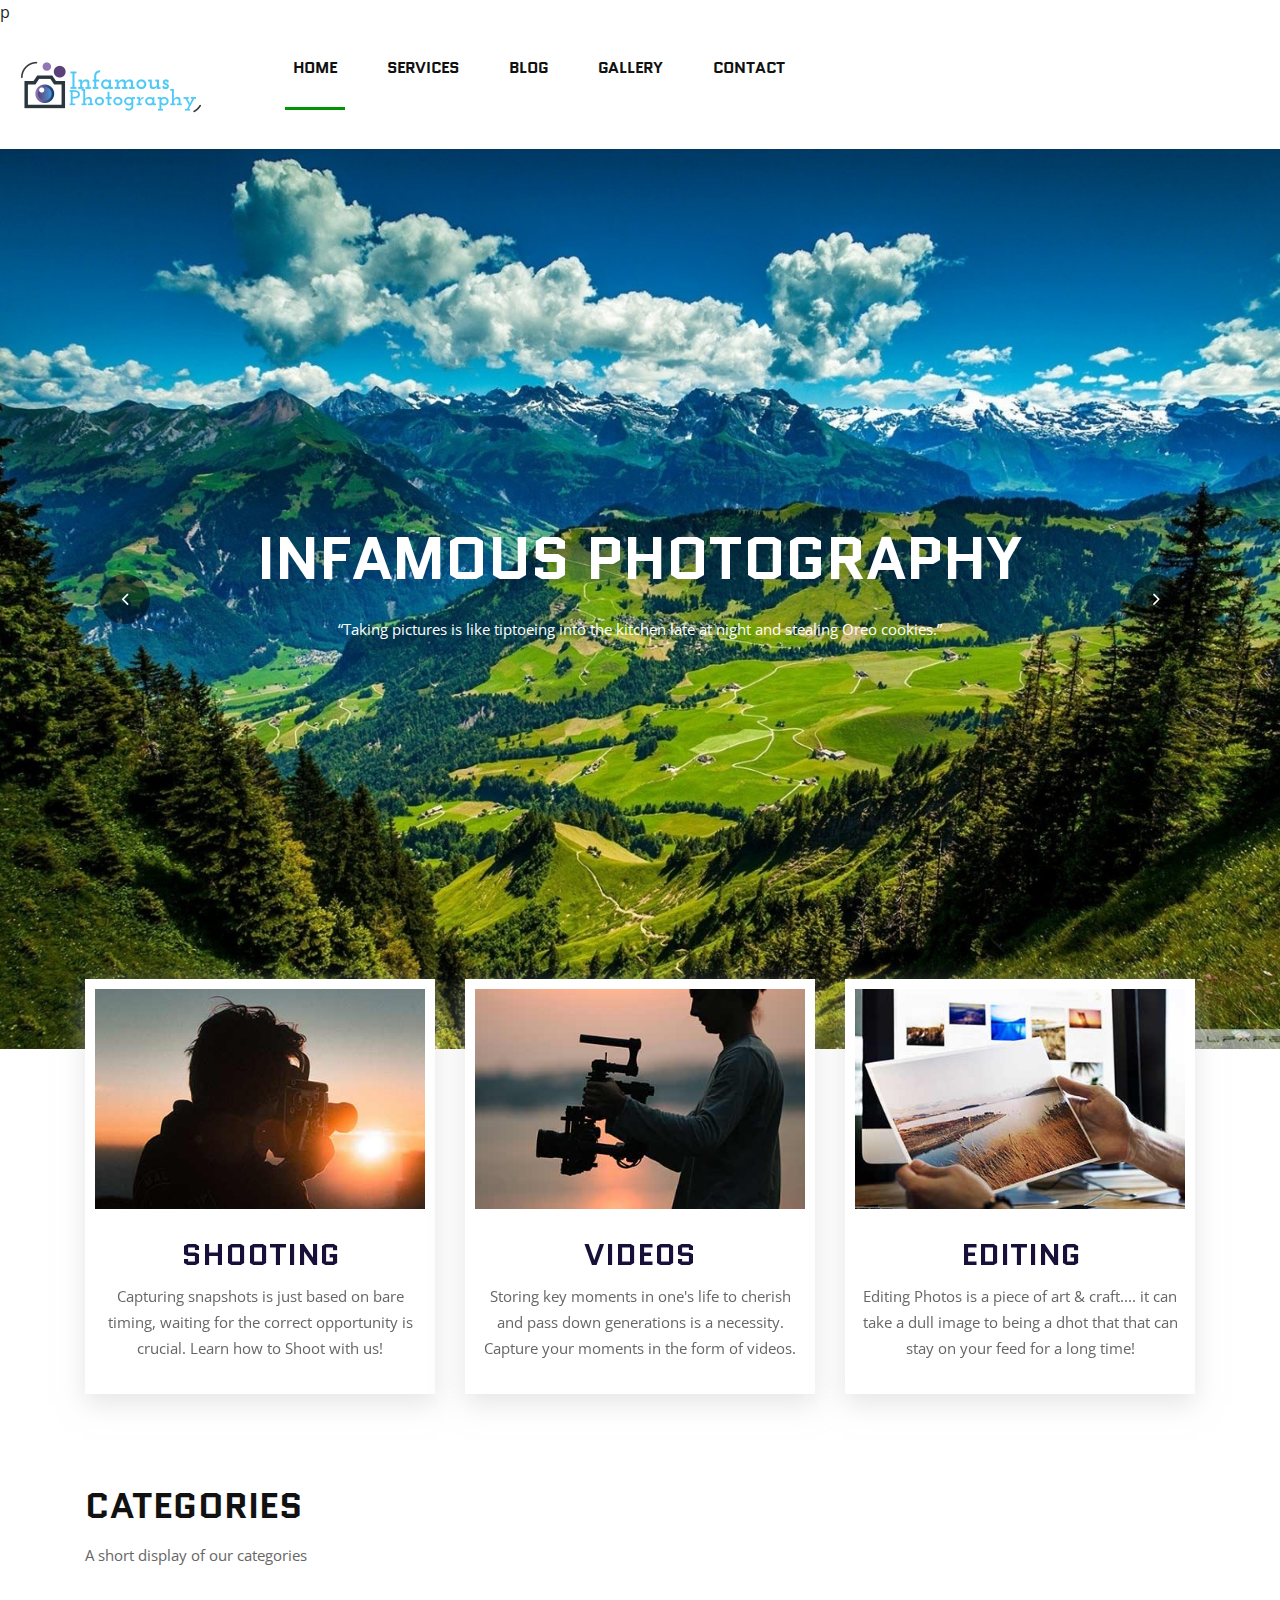
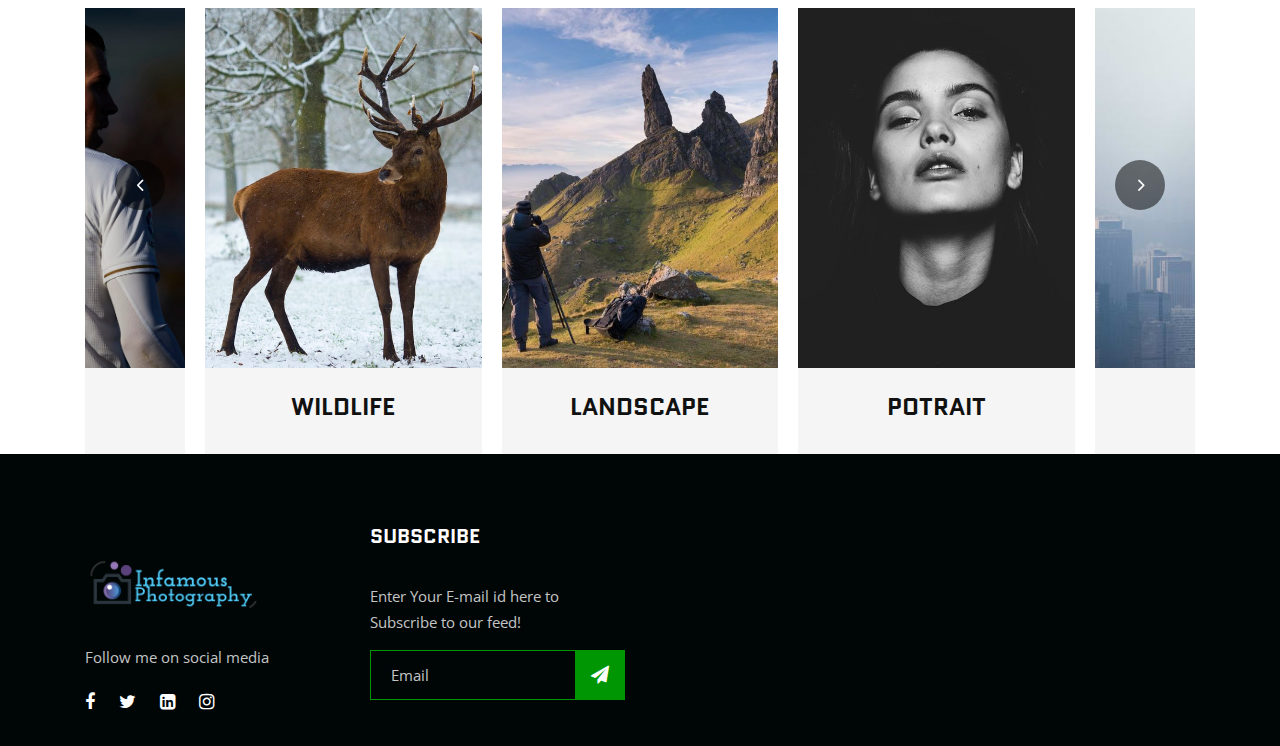
==== commit 6165e9ce: "Update index.html" ====
--- a/index.html
+++ b/index.html
@@ -1,4 +1,4 @@
-<!DOCTYPE html>
+p<!DOCTYPE html>
 <html>
 
 <head>
@@ -31,17 +31,17 @@
             <div class="row">
                 <div class="col-lg-12">
                     <div class="logo">
-                        <a href="./index.php">
+                        <a href="./index.html">
                             <img src="img/logo.png" alt="">
                         </a>
                     </div>
                     <nav class="nav-menu mobile-menu">
                         <ul>
-                            <li class="active"><a href="./index.php">Home</a></li>
-                            <li><a href="./services.php">Services</a></li>
-                            <li><a href="./blog.php">Blog</a></li>
-                            <li><a href="./gallery.php">Gallery</a></li></li>
-                            <li><a href="./contact.php">Contact</a></li>
+                            <li class="active"><a href="./index.html">Home</a></li>
+                            <li><a href="./services.html">Services</a></li>
+                            <li><a href="./blog.html">Blog</a></li>
+                            <li><a href="./gallery.html">Gallery</a></li></li>
+                            <li><a href="./contact.html">Contact</a></li>
                         </ul>
                     </nav>
                 </div>
@@ -243,4 +243,4 @@
 ?>
 
 </body>
-</html>+</html>
